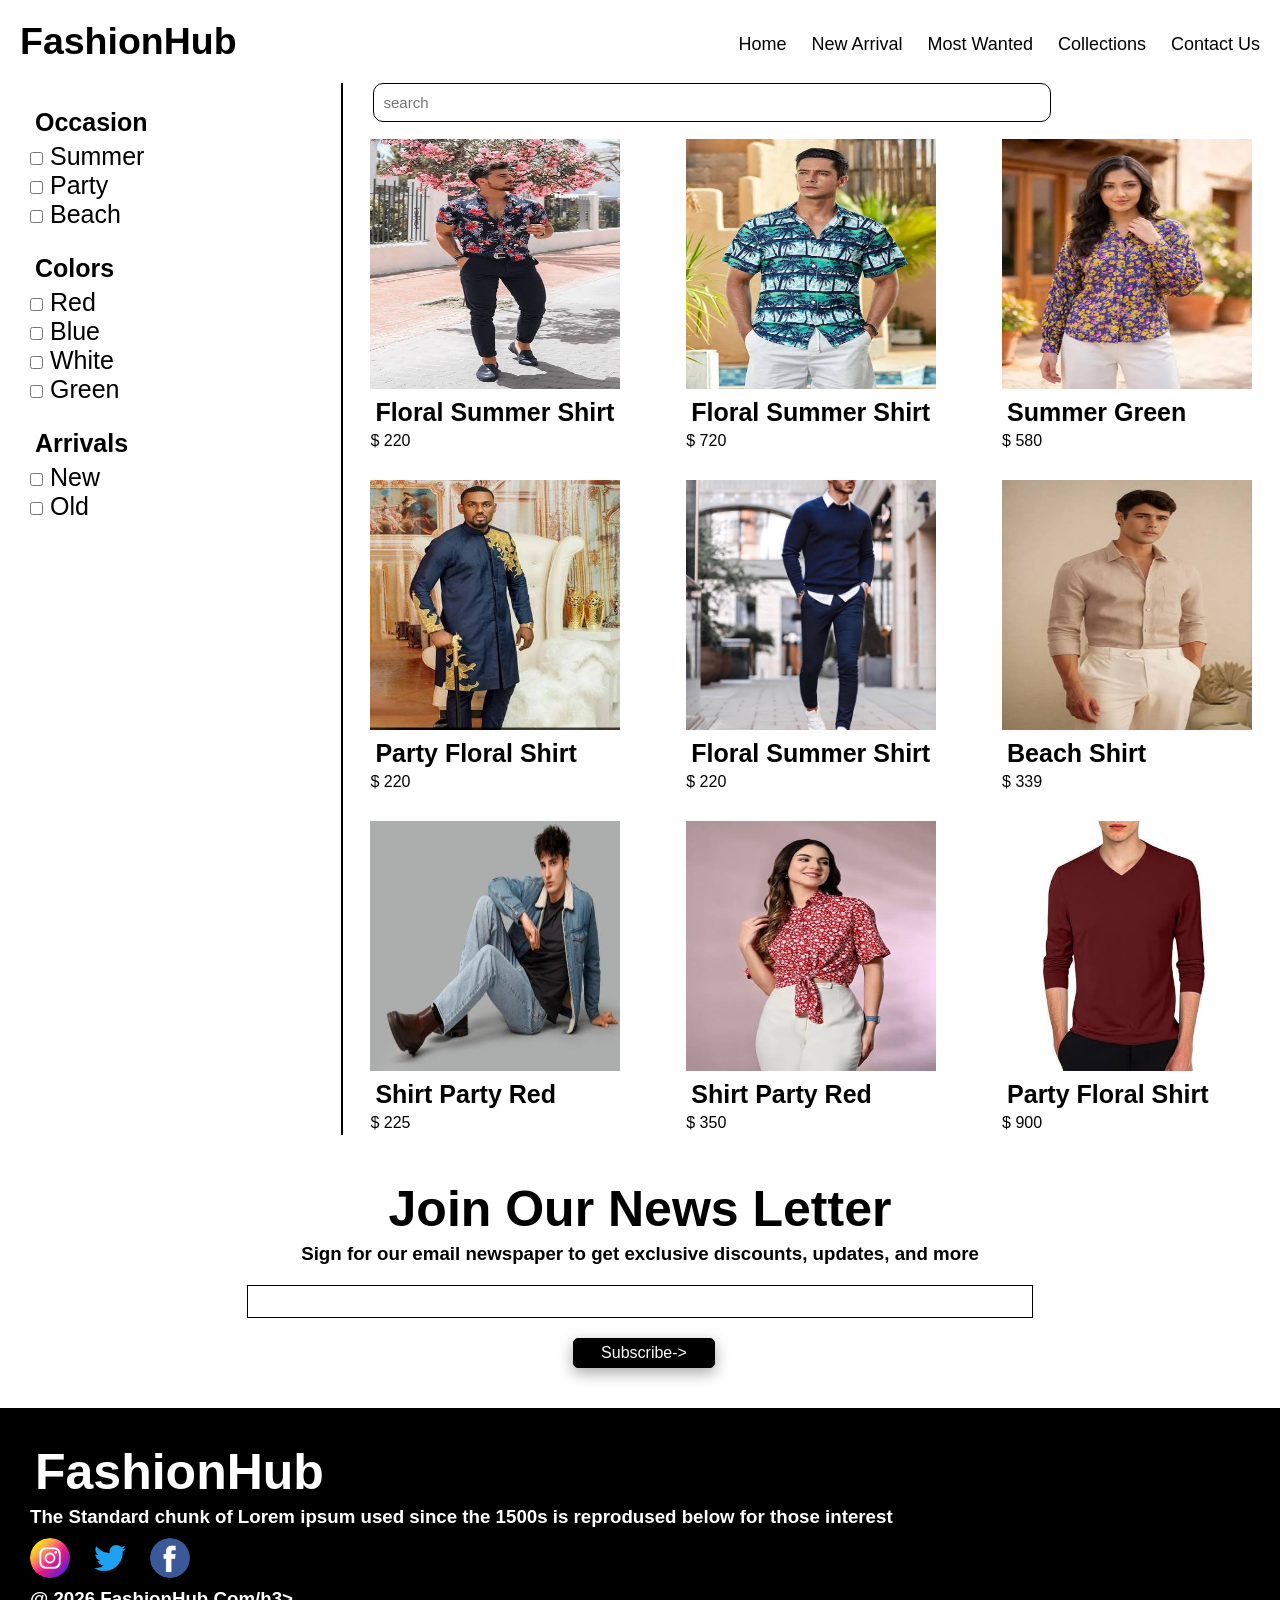
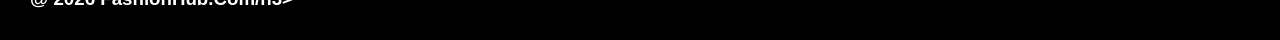
==== collections.html @ 2192c713 "Added search and menu functionilities using js" ====
<!doctype html>
<html lang="en">
  <head>
    <meta charset="UTF-8" />
    <meta name="viewport" content="width=device-width, initial-scale=1.0" />
    <title>Collections</title>
    <link rel="stylesheet" href="style.css" />
  </head>
<body>
  <nav class="navbar">
      <h1>FashionHub</h1>
      <img id="menu" src="./images/menu.png" />
      <ul class="navbar-navlinks">
        <li><a href="index.html">Home</a></li>
        <li><a href="#new-arrival">New Arrival</a></li>
        <li><a href="#most-wanted">Most Wanted</a></li>
        <li><a href="collections.html">Collections</a></li>
        <li><a href="contact.html">Contact Us</a></li>
      </ul>
    </nav>

    <!-- side bar -->
    <nav id="sidebar">
      <p id="closemenu">x</p>
      <ul class="sidebar-navlinks">
        <li><a href="index.html">Home</a></li>
        <li><a href="#new-arrival">New Arrival</a></li>
        <li><a href="#most-wanted">Most Wanted</a></li>
        <li><a href="collections.html">Collections</a></li>
        <li><a href="contact.html">Contact Us</a></li>
      </ul>
    </nav>

    <div class="container5">
      <div class="section1">
        <div class="section1-cart1">
          <h2 style="font-size: 25px">Occasion</h2>
          <ul class="input">
            <li class="input-list">
               
                <input type="checkbox" name="check" value="Summer"/>
                <label>Summer</label
            
            </li>
            <li>
                
                <input type="checkbox" name="check" value="Party" />
                <label>Party</label>
            </li>
            <li>
               
                <input type="checkbox" name="check" value="Beach" />
                 <label>Beach</label>
            </li>
          </ul>
        </div>

        <div class="section1-cart2">
          <h2 style="font-size:25px">Colors</h2>
          <ul class="input">
            <li>
                
                <input type="checkbox" name="check" value="Red" />
                <label>Red</label>
            </li>
            <li>
                
                <input type="checkbox" name="check" value="Blue" />
                <label>Blue</label>
            </li>
            <li>
                
                <input type="checkbox" name="check" value="White" />
                <label>White</label>
            </li>
            <li>
                
                <input type="checkbox" name="check" value="Green" />
                <label>Green</label>
            </li>
          </ul>
        </div>

        <div class="section1-cart3">
          <h2 style="font-size: 25px">Arrivals</h2>
          <ul class="input">
            <li>
                
                <input type="checkbox" name="check" value="New"/>
                <label>New</label>
            </li>
            <li>
                
                <input type="checkbox" name="check" value="Old"/>
                <label>Old</label>
            </li>
            
          </ul>
        </div>
      </div>

      <div class="section2">
        <input id="search" type="text" placeholder="search">
        <div class="section2-card">
            <div class="section2-card-image">
                <img src="./images/floral1.jpg">
                <h2 class="h2List">Floral Summer Shirt</h2>
                <p>$ 220</p>
            </div>

            <div class="section2-card-image">
                <img src="./images/floral6.jpg">
                <h2 class="h2List">Floral Summer Shirt</h2>
                <p>$ 720</p>
            </div>

            <div class="section2-card-image">
                <img src="./images/floral3.jpg">
                <h2 class="h2List">Summer Green</h2>
                <p>$ 580</p>
            </div>

            <div class="section2-card-image">
                <img src="./images/shirt5.jpg">
                <h2 class="h2List">Party Floral Shirt</h2>
                <p>$ 220</p>
            </div>

            <div class="section2-card-image">
                <img src="./images/shirt7.jpg">
                <h2 class="h2List">Floral Summer Shirt</h2>
                <p>$ 220</p>
            </div>

            <div class="section2-card-image">
                <img src="./images/shirt8.jpg">
                <h2 class="h2List">Beach Shirt</h2>
                <p>$ 339</p>
            </div>

            <div class="section2-card-image">
                <img src="./images/shirt9.jpg">
                <h2 class="h2List">Shirt Party Red</h2>
                <p>$ 225</p>
            </div>

            <div class="section2-card-image">
                <img src="./images/summer-red1.jpg">
                <h2 class="h2List">Shirt Party Red</h2>
                <p>$ 350</p>
            </div>

            <div class="section2-card-image">
                <img src="./images/summer-red4.jpg">
                <h2 class="h2List">Party Floral Shirt</h2>
                <p>$ 900</p>
            </div>
        </div>
      </div>
    </div>
    <div class="container4">
        <h2>Join Our News Letter</h2>
        <h3>
          Sign for our email newspaper to get exclusive discounts, updates, and
          more
        </h3>
        <input type="text" />
        <p>Subscribe-></p>
      </div>
    <div class="footer">
        <h2>FashionHub</h2>
        <h3>The Standard chunk of Lorem ipsum used since the 1500s is reprodused below for those interest</h3>
        <div class="footer-section1">
            <img src="./images/instagram.png" alt="instagram">
            <img src="./images/twitter.png" alt="twitter">
            <img src="./images/fb.png" alt="facebook">

        </div>
        <h3>@ 2026 FashionHub.Com/h3>
      </div>
      <script src="script.js"></script>
  </body>
</html>
---- style.css ----
* {
  margin: 0;
  padding: 0;
}
body {
  font-family: "Poppins", sans-serif;
}
.navbar {
  padding: 20px;
  display: flex;
  justify-content: space-between;
  align-items: center;
  font-size: 25px;
  top: 0;
  position: sticky;
  z-index: 20;
  background-color: white;
}
.navbar img {
  display: none;
  width: 50px;
  height: 50px;
}
.wrapper {
  padding-left: 20px;
  padding-right: 20px;
}

.navbar-navlinks {
  display: flex;
  gap: 25px;
  list-style: none;
}
.navbar-navlinks a {
  text-decoration: none;
  color: black;
  font-size: 18px;
}
.navbar-navlinks a:hover {
  text-decoration: underline;
}
.container img {
  width: 100%;
  height: 450px;
  object-fit: cover;
  filter: brightness(25%);
  animation-name: zoom;
  animation-duration: 4s;
  animation-timing-function: ease-in-out;
  animation-iteration-count: infinite;
  animation-direction: alternate;
}
@keyframes zoom {
  0% {
    transform: scale(1);
  }
  100% {
    transform: scale(1.08);
  }
}
.container {
  position: relative;
  overflow: hidden;
}
.container-content {
  color: white;
  position: absolute;
  text-align: center;
  z-index: 10;
  top: 25%;
  left: 45%;
}
.container-content h1,
h2 {
  padding: 5px;
  font-size: 50px;
}
.container-content p {
  padding: 10px;
  margin-top: 2px;
  font-size: 20px;
  background-color: #d5d5d5;
  border: solid black 2px;
  padding-left: 2px;
  padding-right: 2px;
  padding-top: 5px;
  padding-bottom: 5px;
  width: 150px;
  color: black;
  margin-left: 250px;
  box-shadow:
    rgba(0, 0, 0, 0.25) 0px 54px 55px,
    rgba(0, 0, 0, 0.12) 0px -12px 30px,
    rgba(0, 0, 0, 0.12) 0px 4px 6px,
    rgba(0, 0, 0, 0.17) 0px 12px 13px,
    rgba(0, 0, 0, 0.09) 0px -3px 5px;
  transition: 1s;
  border-radius: 5px;
}
.container-content p:hover {
  transform: translateY(-4px);
  cursor: pointer;
}
.brands {
  padding-top: 50px;
  font-size: 22px;
  padding-bottom: 20px;
}
.brands-images {
  display: flex;
  justify-content: space-around;
}
.brands-images__desc img {
  padding-bottom: 10px;
}
.brands-images__desc {
  text-align: center;
}
.brands-images img {
  width: 150px;
  height: 150px;
  border-radius: 100%;
}
.brands h1 {
  padding-bottom: 20px;
}
.container2 {
  padding-top: 50px;
}
.container2-title {
  display: flex;
  justify-content: space-between;
  align-items: center;
  font-size: 20px;
}
.container2-title p {
  font-size: 18px;
  margin-bottom: 20px;
}
.container2-content {
  display: flex;
  justify-content: space-around;
  align-items: center;
  padding-top: 30px;
  gap: 10px;
}
.container2-content img {
  width: 100px;
  height: auto;
  display: inline;
}
.container2-card {
  width: 300px;
  text-align: center;
  background-color: #f2f4f7;
  padding: 2px;
  box-shadow: rgba(0, 0, 0, 0.24) 0px 3px 8px;
  transition: 1s;
  transform: translateY(-3px);
}
.container2-card h2 {
  font-size: 28px;
}
.container2-card:hover {
  transform: translateY(2px);
  cursor: pointer;
}

.newarrivals {
  padding-top: 40px;
}
.newarrivals-images {
  display: flex;
  justify-content: space-around;
  align-items: center;
  padding-top: 20px;
}
.newarrivals-images-card img {
  width: 250px;
  height: 250px;
  display: flex;
  justify-content: space-around;
  align-items: center;
  border-radius: 10px;
  filter: brightness(50%);
}
.newarrivals-images-card {
  position: relative;
  transition: 1s;
  transform: translateY(-2px);
}
.newarrivals-images-card:hover {
  transform: translateY(2px);
}
.newarrivals-images-card p {
  position: absolute;
  top: 45%;
  left: 15%;
  font-weight: 600;
  font-size: 20px;
  border: solid black 1px;
  padding: 5px 10px;
  background-color: #d5d5d5;
  border-radius: 10px;
  box-shadow: rgba(0, 0, 0, 0.35) 0px 5px 15px;
  transition: 0.5s;
  transform: translateX(-2px);
}
.newarrivals-images-card p:hover {
  transform: translateX(2px);
  cursor: pointer;
}
.sale {
  padding-top: 40px;
}
.sale-images {
  display: flex;
  justify-content: space-around;
  align-items: center;
  padding-top: 20px;
}
.sale-images-card img {
  width: 250px;
  height: 250px;
  display: flex;
  justify-content: space-around;
  align-items: center;
  border-radius: 10px;
  filter: brightness(50%);
}
.sale-images-card {
  position: relative;
  transition: 1s;
  transform: translateY(-2px);
}
.sale-images-card:hover {
  transform: translateY(2px);
}
.sale-images-heart {
  position: relative;
  transition: 1s;
  transform: scale(1);
}
.sale-images-heart:hover {
  transform: scale(1.5);
  cursor: pointer;
}
.sale-images-heart img {
  position: absolute;
  width: 50px;
  height: 50px;
  border-radius: 100%;
  filter: brightness(100%);
  bottom: 10%;
  left: 75%;
}
.sale-images-card p {
  position: absolute;
  top: 10%;
  left: 10%;
  font-weight: 600;
  font-size: 20px;
  border: solid black 1px;
  padding: 5px 10px;
  background-color: #d5d5d5;
  border-radius: 10px;
  box-shadow: rgba(0, 0, 0, 0.35) 0px 5px 15px;
  transition: 0.5s;
  transform: translateX(-2px);
  background-color: #f70000;
  color: white;
}
.sale-images-card p:hover {
  transform: translateX(2px);
  cursor: pointer;
}
.container3 {
  display: grid;
  margin-top: 40px;
  background-color: black;
  grid-template-columns: 1fr 1fr;
}
.container3-section1 img {
  width: 100%;
  height: 300px;
  object-fit: cover;
  padding: 20px;
}
.container3-section2 {
  color: white;
  padding-left: 15%;
  padding-top: 15%;
  font-size: 30px;
}
.container3-section2 p {
  font-size: 20px;
  padding: 5px 10px;
  border: 1px solid black;
  background-color: #d5d5d5;
  width: 130px;
  color: black;
  transition: 1s;
  transform: translateX(-4px);
}
.container3-section2 p:hover {
  transform: translateX(4px);
  cursor: pointer;
}
.container4 {
  text-align: center;
  padding-top: 40px;
}
.container4 input {
  width: 60%;
  padding: 8px;
  border: 1px solid black;
  margin: auto;
  margin-top: 20px;
}
.container4 input:hover {
  outline: none;
}
.container4 p {
  padding: 5px 10px;
  border: solid black 1px;
  width: 120px;
  margin-top: 20px;
  margin-left: 45%;
  border-radius: 5px;
  background-color: black;
  cursor: pointer;
  color: white;
  font-weight: 500;
  transition: 0.7s;
  transform: translateX(-3px);
  box-shadow: rgba(0, 0, 0, 0.35) 0px 5px 15px;
}
.container4 p:hover {
  transform: translateX(3px);
}
.footer {
  margin-top: 40px;
  background-color: black;
  color: white;
  padding: 30px;
}
.footer-section1 {
  display: flex;
  gap: 20px;
}
.footer-section1 img {
  width: 40px;
  height: 40px;
  border-radius: 100%;
  margin-top: 10px;
  margin-bottom: 10px;
}
.sidebar-navlinks {
    display: flex;
    flex-direction: column;
    justify-content: center;
    width: 150px;
    height: 250px;
    gap: 8px;
    list-style: none;
    position: absolute;
    right: 0;
    top: 0;
    z-index: 20;
    background-color: black;
}
.sidebar-navlinks a {
  text-decoration: none;
  padding-left: 20px;
  color: #f2f4f7;
  font-size: 18px;
  font-weight: 600;  
}
#sidebar{
    position: relative;
   margin-top: -20px;
    display: none;
}
.sidebar p {
    color: white;
    position: absolute;
    right: 15px;
    top: 10px;
    z-index: 21;
    font-size: 25px;
    cursor: pointer;
}
#closemenu {
    color: white;
    position: absolute;
    right: 15px;
    top: 5px;
    z-index: 21;
    font-size: 25px;
    cursor: pointer;
}
@media screen and (max-width: 800px) {
  .navbar img {
    display: block;
  }
  .container2-title h1 {
    font-size: 20px;
  }
  .container2-title p {
    font-size: 18px;
  }
  .container-content h1,
  h2,
  p {
    font-size: 40px;
  }
  .container-content p {
    display: none;
  }
  .brands-images img {
    width: 50px;
    height: 50px;
  }
  .brands-images__desc h3 {
    font-size: 18px;
  }
  .container2-title h1 {
    font-size: 25px;
  }
  .container2-title p {
    margin-left: 20%;
    font-size: 20px;
  }
  .container2-card {
    height: 300px;
    width: 300px;
    font-size: 25px;
  }
  .container2-card h2,
  p {
    font-size: 15px;
  }
  .newarrivals-images {
    flex-wrap: wrap;
    gap: 20px;
  }
  .sale-images {
    flex-wrap: wrap;
    gap: 20px;
  }
  .container3-section2 {
    font-size: 28px;
  }

  .navbar-navlinks {
    display: none;
  }
  .section2 {
    margin-left: 20px;
  }
  .section2 input {
    width: 30%;
  }
}
@media screen and (max-width: 600px) {
  .container img {
    width: 100%;
    height: 320px;
    object-fit: cover;
  }
  .container-content h1,
  h2,
  p {
    font-size: 28px;
  }
  .brands h1 {
    font-size: 25px;
  }
  .brands-images {
    gap: 10px;
  }
  .brands-images__desc h3 {
    font-size: 15px;
  }
  .container2-title h1 {
    font-size: 18px;
  }
  .container2-title p {
    font-size: 18px;
  }
  .container2-card {
    height: 300px;
    width: 300px;
    font-size: 25px;
  }
  .container2-card h2,
  p {
    font-size: 15px;
  }
  .container3-section2 {
    font-size: 22px;
  }
  .footer h2,
  h3 {
    font-size: 18px;
  }
  .section1 h2 {
    font-size: 20px;
  }
  .section2 input {
    width: 40%;
  }
}

button {
  display: block;
  margin: auto;
  padding: 12px 35px;
  background-color: #222;
  color: white;
  border: none;
  border-radius: 4px;
  cursor: pointer;
  font-size: 12px;
}

button:hover {
  background-color: #444;
}

.popup {
  display: flex;
  justify-content: center;
  align-items: center;
  background-color: black;
  color: white;
  padding: 5px;
  gap: 25px;
}

.container5 {
  display: grid;
  grid-template-columns: 1fr 3fr;
  padding-left: 30px;
}

li {
  list-style: none;
}

.section1 {
  padding-top: 20px;
  font-size: 25px;
  border-right: black solid 2px;
  display: flex;
  gap: 20px;
  flex-direction: column;
}

.section2 input {
  padding: 10px;
  border: 1px solid black;
  border-radius: 10px;
  width: 90%;
  font-size: 15px;
  margin-left: 30px;
}

.section2 input:focus {
  outline: none;
}

.section2-card {
  display: flex;
  justify-content: space-around;
  gap: 10px;
  flex-wrap: wrap;
}

.section2-card-image {
  margin-top: 20px;
  cursor: pointer;
  transition: 2s;
  transform: translateY(-3px);
}

.section2-card-image:hover {
  transform: translateY(3px);
}

.section2-card-image h2 {
  font-size: 25px;
}

.section2-card-image img {
  width: 250px;
  height: 250px;
}
.section2 input{
    width:70%
}
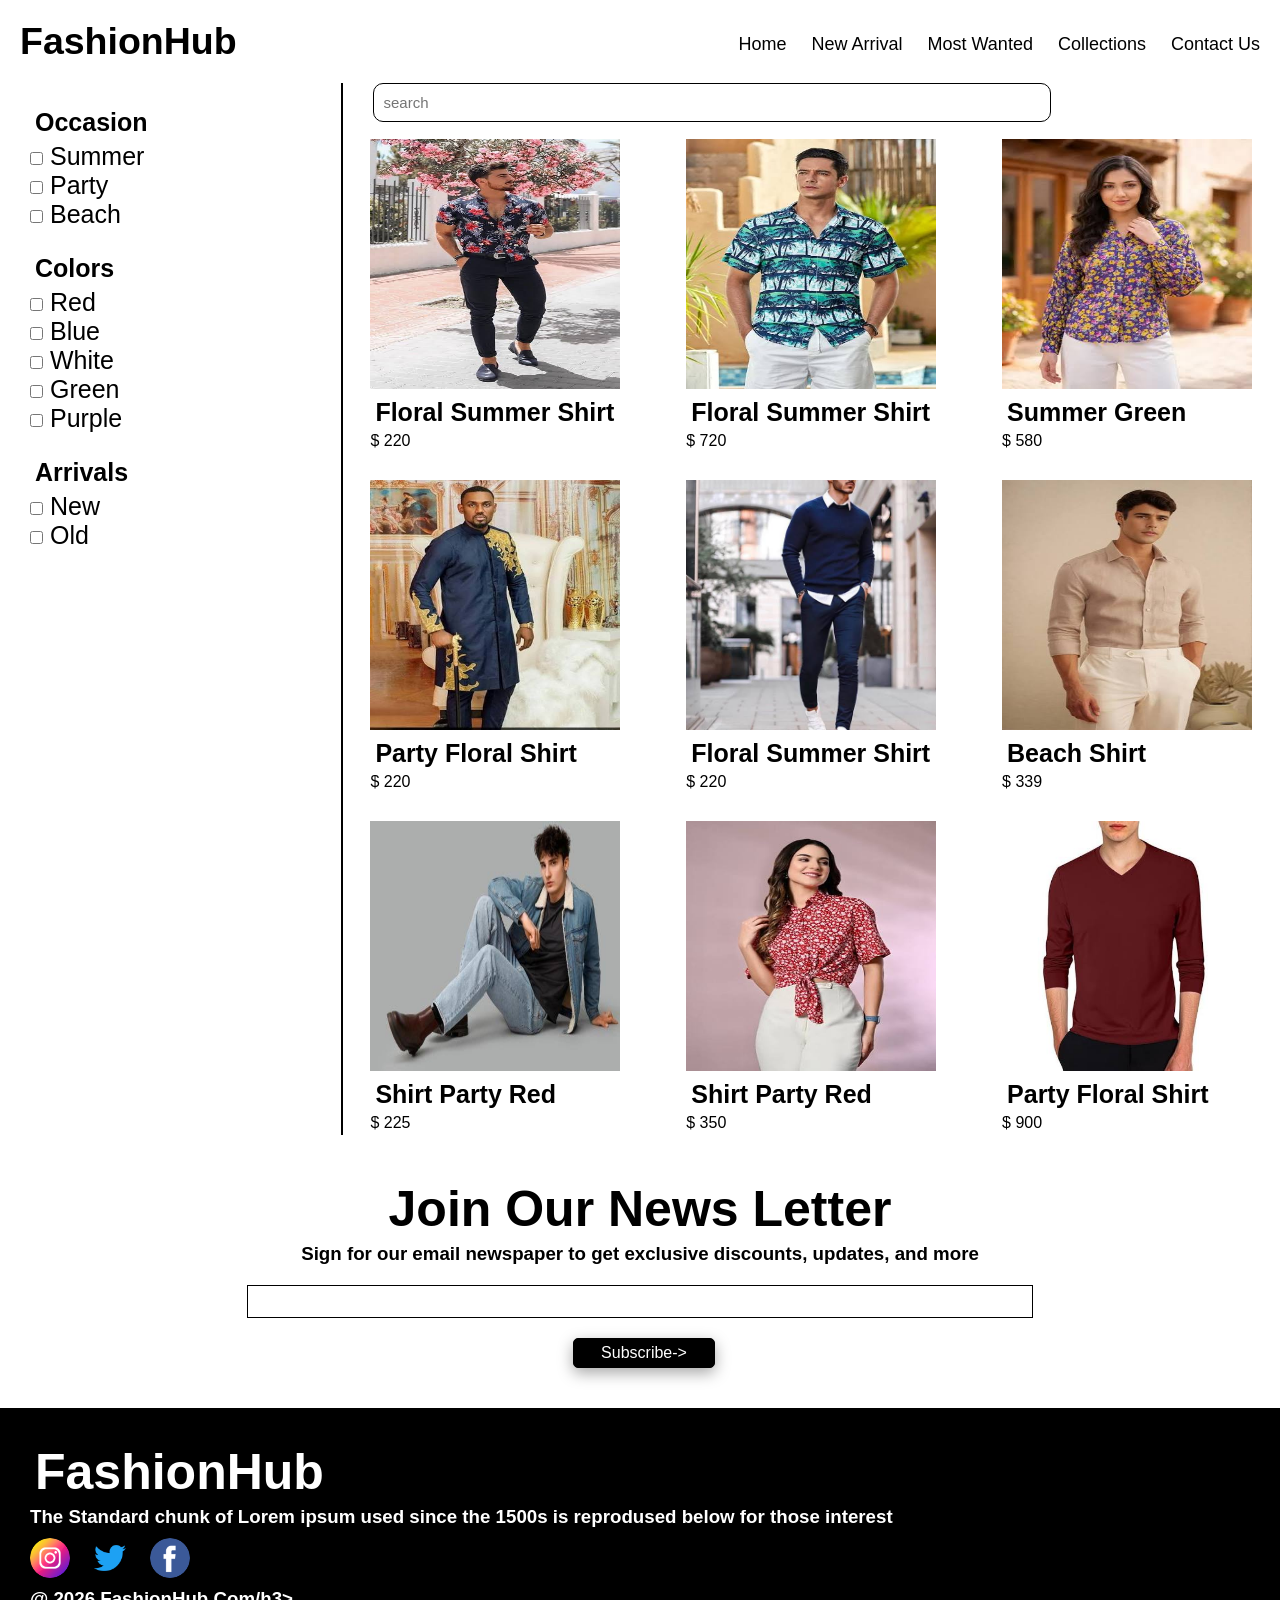
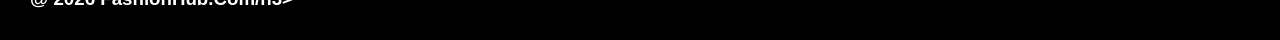
==== commit 72202f88: "Simplify collection product filters Co-authored-by: Copilot <223556219+Copilot@users.noreply.github." ====
--- a/collections.html
+++ b/collections.html
@@ -39,7 +39,7 @@
             <li class="input-list">
                
                 <input type="checkbox" name="check" value="Summer"/>
-                <label>Summer</label
+                <label>Summer</label>
             
             </li>
             <li>
@@ -74,9 +74,12 @@
                 <label>White</label>
             </li>
             <li>
-                
                 <input type="checkbox" name="check" value="Green" />
                 <label>Green</label>
+            </li>
+            <li>
+                <input type="checkbox" name="check" value="Purple" />
+                <label>Purple</label>
             </li>
           </ul>
         </div>
@@ -102,55 +105,55 @@
       <div class="section2">
         <input id="search" type="text" placeholder="search">
         <div class="section2-card">
-            <div class="section2-card-image">
+            <div class="section2-card-image" data-colors="red" data-occasion="summer" data-arrival="new">
                 <img src="./images/floral1.jpg">
                 <h2 class="h2List">Floral Summer Shirt</h2>
                 <p>$ 220</p>
             </div>
 
-            <div class="section2-card-image">
+            <div class="section2-card-image" data-colors="blue green white" data-occasion="summer beach" data-arrival="new">
                 <img src="./images/floral6.jpg">
                 <h2 class="h2List">Floral Summer Shirt</h2>
                 <p>$ 720</p>
             </div>
 
-            <div class="section2-card-image">
+            <div class="section2-card-image" data-colors="purple" data-occasion="summer" data-arrival="new">
                 <img src="./images/floral3.jpg">
                 <h2 class="h2List">Summer Green</h2>
                 <p>$ 580</p>
             </div>
 
-            <div class="section2-card-image">
+            <div class="section2-card-image" data-colors="blue" data-occasion="party" data-arrival="new">
                 <img src="./images/shirt5.jpg">
                 <h2 class="h2List">Party Floral Shirt</h2>
                 <p>$ 220</p>
             </div>
 
-            <div class="section2-card-image">
+            <div class="section2-card-image" data-colors="blue" data-occasion="summer" data-arrival="old">
                 <img src="./images/shirt7.jpg">
                 <h2 class="h2List">Floral Summer Shirt</h2>
                 <p>$ 220</p>
             </div>
 
-            <div class="section2-card-image">
+            <div class="section2-card-image" data-colors="white" data-occasion="summer beach" data-arrival="old">
                 <img src="./images/shirt8.jpg">
                 <h2 class="h2List">Beach Shirt</h2>
                 <p>$ 339</p>
             </div>
 
-            <div class="section2-card-image">
+            <div class="section2-card-image" data-colors="blue" data-occasion="" data-arrival="old">
                 <img src="./images/shirt9.jpg">
                 <h2 class="h2List">Shirt Party Red</h2>
                 <p>$ 225</p>
             </div>
 
-            <div class="section2-card-image">
+            <div class="section2-card-image" data-colors="red" data-occasion="summer party" data-arrival="old">
                 <img src="./images/summer-red1.jpg">
                 <h2 class="h2List">Shirt Party Red</h2>
                 <p>$ 350</p>
             </div>
 
-            <div class="section2-card-image">
+            <div class="section2-card-image" data-colors="red" data-occasion="party" data-arrival="old">
                 <img src="./images/summer-red4.jpg">
                 <h2 class="h2List">Party Floral Shirt</h2>
                 <p>$ 900</p>
--- a/style.css
+++ b/style.css
@@ -356,48 +356,48 @@
   margin-bottom: 10px;
 }
 .sidebar-navlinks {
-    display: flex;
-    flex-direction: column;
-    justify-content: center;
-    width: 150px;
-    height: 250px;
-    gap: 8px;
-    list-style: none;
-    position: absolute;
-    right: 0;
-    top: 0;
-    z-index: 20;
-    background-color: black;
+  display: flex;
+  flex-direction: column;
+  justify-content: center;
+  width: 150px;
+  height: 250px;
+  gap: 8px;
+  list-style: none;
+  position: absolute;
+  right: 0;
+  top: 0;
+  z-index: 20;
+  background-color: black;
 }
 .sidebar-navlinks a {
   text-decoration: none;
   padding-left: 20px;
   color: #f2f4f7;
   font-size: 18px;
-  font-weight: 600;  
-}
-#sidebar{
-    position: relative;
-   margin-top: -20px;
-    display: none;
+  font-weight: 600;
+}
+#sidebar {
+  position: relative;
+  margin-top: -20px;
+  display: none;
 }
 .sidebar p {
-    color: white;
-    position: absolute;
-    right: 15px;
-    top: 10px;
-    z-index: 21;
-    font-size: 25px;
-    cursor: pointer;
+  color: white;
+  position: absolute;
+  right: 15px;
+  top: 10px;
+  z-index: 21;
+  font-size: 25px;
+  cursor: pointer;
 }
 #closemenu {
-    color: white;
-    position: absolute;
-    right: 15px;
-    top: 5px;
-    z-index: 21;
-    font-size: 25px;
-    cursor: pointer;
+  color: white;
+  position: absolute;
+  right: 15px;
+  top: 5px;
+  z-index: 21;
+  font-size: 25px;
+  cursor: pointer;
 }
 @media screen and (max-width: 800px) {
   .navbar img {
@@ -511,7 +511,6 @@
     width: 40%;
   }
 }
-
 button {
   display: block;
   margin: auto;
@@ -596,6 +595,6 @@
   width: 250px;
   height: 250px;
 }
-.section2 input{
-    width:70%
-}
+.section2 input {
+  width: 70%;
+}
